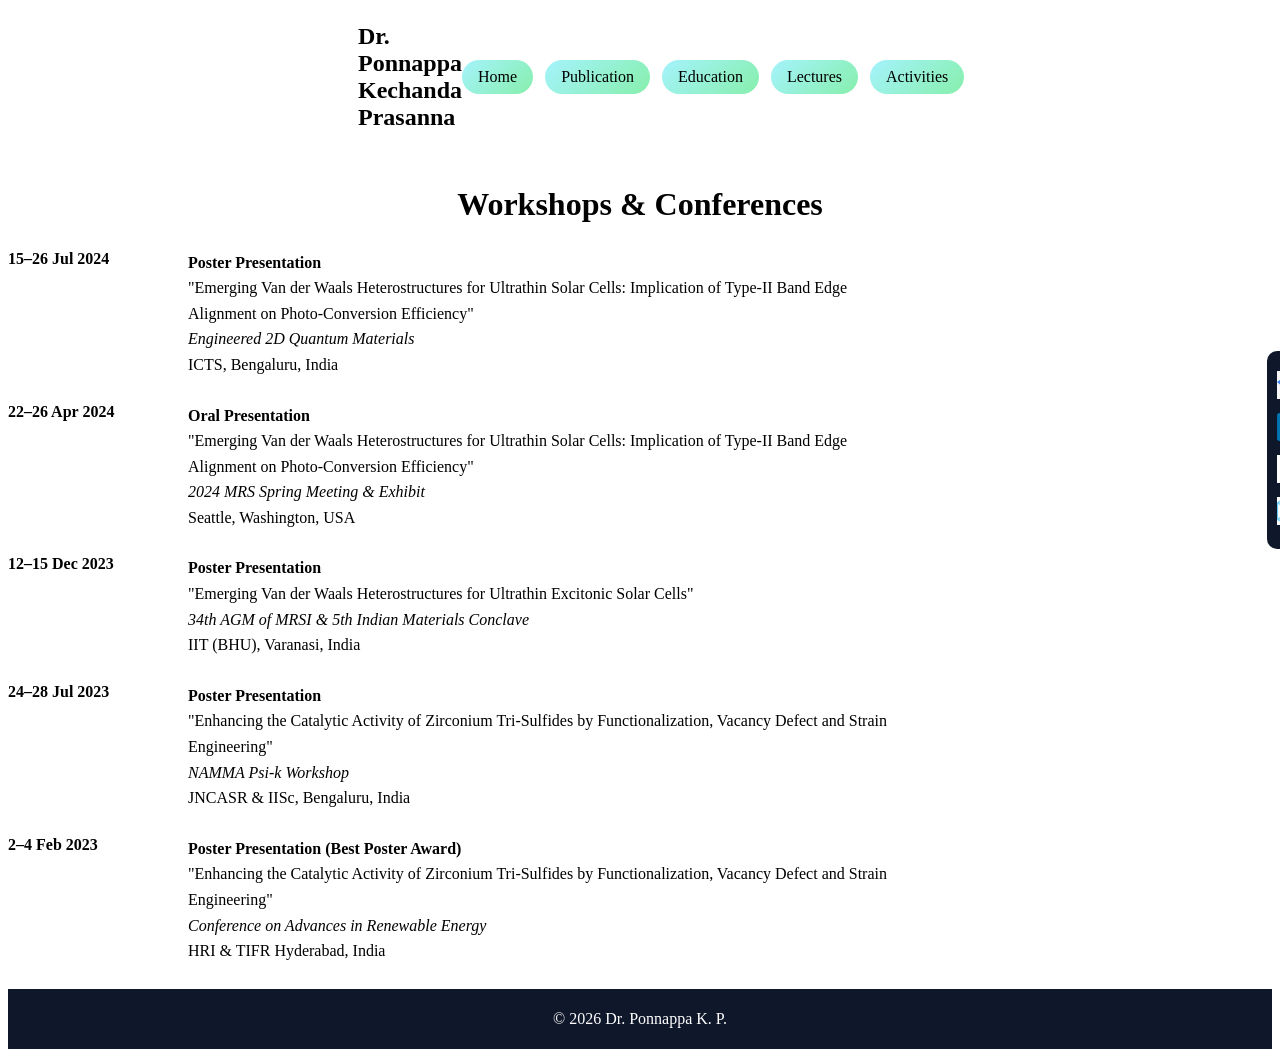
==== activites.html @ 7a3cc841 "Add files via upload" ====
<!DOCTYPE html>
<html lang="en">
<head>
<meta charset="UTF-8">
<meta name="viewport" content="width=device-width, initial-scale=1.0">
<title>Dr. Ponnappa K. P.</title>
<link rel="stylesheet" href="style.css">
</head>

<body>


<!-- Top Navigation -->
<header>
    <div class="nav-left">
        <h2>Dr. Ponnappa Kechanda Prasanna</h2>
    </div>

    <div class="nav-right">
        <a href="index.html">Home</a>
        <a href="publication.html">Publication</a>
        <a href="education.html">Education</a>
        <a href="teaching.html">Lectures</a>
        <a href="activites.html">Activities</a>
    </div>


</header>

<div class="container">
<!-- About Section -->

<div class="activity">
<h2>Workshops & Conferences</h2>

<div class="conference">

<div class="conf-row">
<div class="conf-date">15–26 Jul 2024</div>
<div class="conf-details">
<b>Poster Presentation</b><br>
"Emerging Van der Waals Heterostructures for Ultrathin Solar Cells: Implication of Type-II Band Edge Alignment on Photo-Conversion Efficiency"<br>
<i>Engineered 2D Quantum Materials</i><br>
ICTS, Bengaluru, India
</div>
</div>

<div class="conf-row">
<div class="conf-date">22–26 Apr 2024</div>
<div class="conf-details">
<b>Oral Presentation</b><br>
"Emerging Van der Waals Heterostructures for Ultrathin Solar Cells: Implication of Type-II Band Edge Alignment on Photo-Conversion Efficiency"<br>
<i>2024 MRS Spring Meeting & Exhibit</i><br>
Seattle, Washington, USA
</div>
</div>

<div class="conf-row">
<div class="conf-date">12–15 Dec 2023</div>
<div class="conf-details">
<b>Poster Presentation</b><br>
"Emerging Van der Waals Heterostructures for Ultrathin Excitonic Solar Cells"<br>
<i>34th AGM of MRSI & 5th Indian Materials Conclave</i><br>
IIT (BHU), Varanasi, India
</div>
</div>

<div class="conf-row">
<div class="conf-date">24–28 Jul 2023</div>
<div class="conf-details">
<b>Poster Presentation</b><br>
"Enhancing the Catalytic Activity of Zirconium Tri-Sulfides by Functionalization, Vacancy Defect and Strain Engineering"<br>
<i>NAMMA Psi-k Workshop</i><br>
JNCASR & IISc, Bengaluru, India
</div>
</div>

<div class="conf-row">
<div class="conf-date">2–4 Feb 2023</div>
<div class="conf-details">
<b>Poster Presentation (Best Poster Award)</b><br>
"Enhancing the Catalytic Activity of Zirconium Tri-Sulfides by Functionalization, Vacancy Defect and Strain Engineering"<br>
<i>Conference on Advances in Renewable Energy</i><br>
HRI & TIFR Hyderabad, India
</div>
</div>

</div>

</div>
<div class="social-panel">

    <a href="https://scholar.google.com/citations?user=2jQUvsgAAAAJ&hl=en" target="_blank">
        <img src="google_Scholar.png" alt="Google Scholar">
    </a>

    <a href="https://www.linkedin.com/in/ponnappa-kechanda/" target="_blank">
        <img src="linkedin.png" alt="LinkedIn">
    </a>

    <a href="https://www.researchgate.net/profile/Ponnappa-Prasanna?ev=hdr_xprf" target="_blank">
        <img src="research_gate.png" alt="ResearchGate">
    </a>

<a href="mailto:kechandaponnappa@gmail.com">
    <img src="email.png" alt="Email">
</a>



</div>



</div>


<footer>
    <p>© 2026 Dr. Ponnappa K. P.</p>
</footer>

</body>
</html>
---- style.css ----
header {
    display: flex;
    justify-content: space-between;
    align-items: center;
    padding: 15px 350px;
    background-color: white;
    margin-bottom: 40px ;
}

/* Name on left */
.nav-left h2 {
    color: black;
    margin: 0;
}

/* Navigation container */
.nav-right {
    display: flex;
    gap: 12px;
}

/* Navigation buttons */
.nav-right a {
    text-decoration: none;
    color: black;
    padding: 8px 16px;
    border-radius: 20px;
    background: linear-gradient(135deg, #a5f3fc, #86efac); /* light blue + green */
    font-weight: 500;
    transition: 0.3s;
}

/* Hover effect */
.nav-right a:hover {
    transform: translateY(-2px);
    box-shadow: 0 3px 8px rgba(0,0,0,0.15);
}

.about {
    display: flex;
    align-items: center;
    gap: 40px;
}


.about-image img {
    width: 450px;
    height: 600px;
    object-fit: cover;
    border-radius: 50% / 60%;
    border: 4px solid #e5e7eb;
    box-shadow: 0 4px 10px rgba(0,0,0,0.15);
}

.about-text {
    font-size: 32px;
}

.container {
    max-width: 2100px;   /* page width */
    margin-left: auto;
    margin-right: auto;
}


.cv-button {
    display: inline-block;
    padding: 12px 22px;
    font-size: 16px;
    font-weight: 500;
    color: black;
    text-decoration: none;
    border-radius: 25px;
    background: linear-gradient(135deg, #a5f3fc, #86efac); /* light blue + green */
    transition: all 0.3s ease;
}

.cv-button:hover {
    transform: translateY(-2px);
    box-shadow: 0 4px 10px rgba(0,0,0,0.15);
}

.papers h1 {
    text-align: center;
}

.paper-grid {
    display: flex;
    gap: 5%;
}

.paper-grid iframe {
    width: 30%;
    border: none;
}

footer {
    background-color: #0f172a;
    color: white;
    text-align: center;
    padding: 5px 0;
    width: 100%;
}

.social-panel {
    position: fixed;
    right: -35px;
    top: 50%;
    transform: translateY(-50%);
    background: #0f172a;
    padding: 10px;
    border-radius: 10px 0 0 10px;
    transition: right 0.3s;
    z-index: 1000;
}

.social-panel:hover {
    right: 0;
}

.social-panel a {
    display: block;
    margin: 10px 0;
}

.social-panel img {
    width: 28px;
    height: 28px;
}

.update_soon {
    text-align: center;
}
.publications h2 {
    text-align: center;
    font-size: 32px;
}
.publications {
    font-size: 24px;
}

.publications a {
    color: black;          /* remove blue color */
    text-decoration: none; /* remove underline */
}


.education h2 {
    text-align: center;
    font-size: 32px;
}


.education-grid {
    display: grid;
    grid-template-columns: 1fr 1fr;   /* two equal columns */
    gap: 40px;                        /* space between boxes */
    width: 100%;                      /* use full width */
    font-size: 24px;
}

.edu-box {
    padding: 25px;                    /* bigger box */
    background: #f8fafc;
    border-left: 5px solid #0f172a;
    line-height: 1.6;
    font-size: 16px;
    box-shadow: 0 3px 10px rgba(0,0,0,0.08);
}


.exam-grid {
    display: grid;
    grid-template-columns: 1fr 1fr;
    gap: 30px;
    width: 100%;
}

.exam-box {
    padding: 20px;
    background: #f8fafc;
    border-left: 5px solid #0f172a;
    line-height: 1.6;
    box-shadow: 0 3px 8px rgba(0,0,0,0.08);
}

.exam-grid h2 {
    text-align: center;
    font-size: 32px;
}

.teach h2 {
    text-align: center;
    font-size: 32px;
}

.teaching {
    max-width: 900px;
}

.teach-row {
    display: grid;
    grid-template-columns: 180px 1fr;
    margin-bottom: 25px;
}

.teach-date {
    font-weight: bold;
}

.teach-details {
    line-height: 1.6;
}

.conference {
    max-width: 900px;
}

.conf-row {
    display: grid;
    grid-template-columns: 180px 1fr;
    margin-bottom: 25px;
}

.conf-date {
    font-weight: bold;
}

.conf-details {
    line-height: 1.6;
}

.activity h2 {
    text-align: center;
    font-size: 32px;
}
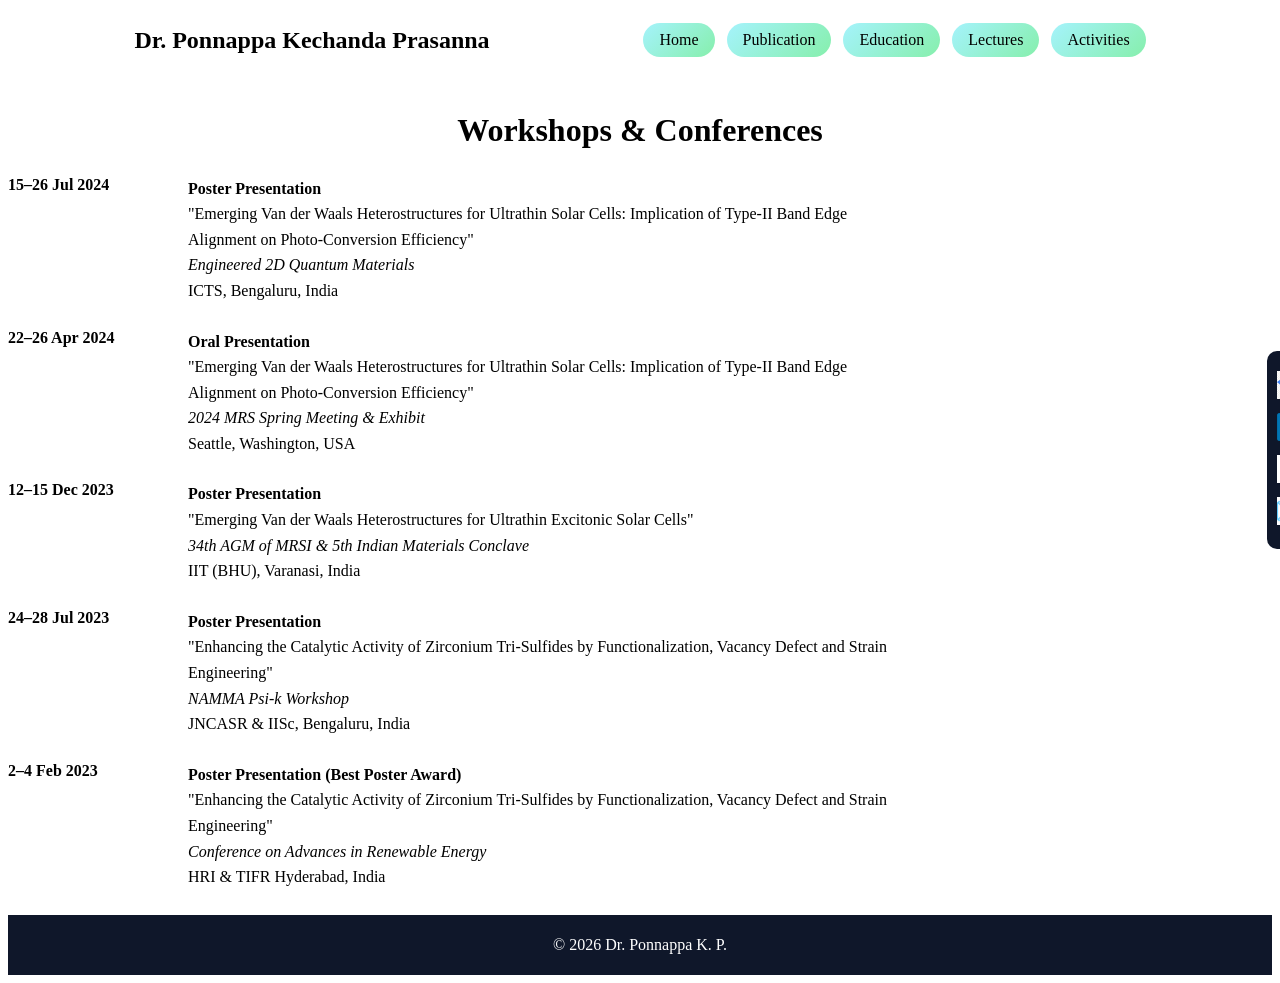
==== commit 4372d37a: "Update activites.html" ====
--- a/activites.html
+++ b/activites.html
@@ -5,6 +5,7 @@
 <meta name="viewport" content="width=device-width, initial-scale=1.0">
 <title>Dr. Ponnappa K. P.</title>
 <link rel="stylesheet" href="style.css">
+<meta name="viewport" content="width=device-width, initial-scale=1.0">
 </head>
 
 <body>
@@ -16,6 +17,9 @@
         <h2>Dr. Ponnappa Kechanda Prasanna</h2>
     </div>
 
+<div class="menu-toggle" onclick="toggleMenu()">
+☰
+</div>
     <div class="nav-right">
         <a href="index.html">Home</a>
         <a href="publication.html">Publication</a>
@@ -118,6 +122,11 @@
 <footer>
     <p>© 2026 Dr. Ponnappa K. P.</p>
 </footer>
-
+<script>
+function toggleMenu() {
+    var menu = document.getElementById("nav-menu");
+    menu.classList.toggle("active");
+}
+</script>
 </body>
 </html>
--- a/style.css
+++ b/style.css
@@ -2,7 +2,7 @@
     display: flex;
     justify-content: space-between;
     align-items: center;
-    padding: 15px 350px;
+    padding: 15px 10%;
     background-color: white;
     margin-bottom: 40px ;
 }
@@ -235,3 +235,37 @@
     font-size: 32px;
 }
 
+.menu-toggle {
+    display: none;
+    font-size: 28px;
+    cursor: pointer;
+}
+
+/* Mobile style */
+@media (max-width: 768px) {
+
+header {
+    padding: 15px 20px;
+    flex-wrap: wrap;
+}
+
+.menu-toggle {
+    display: block;
+}
+
+.nav-right {
+    display: none;
+    width: 100%;
+    flex-direction: column;
+    margin-top: 10px;
+}
+
+.nav-right a {
+    padding: 10px 0;
+}
+
+.nav-right.active {
+    display: flex;
+}
+
+}
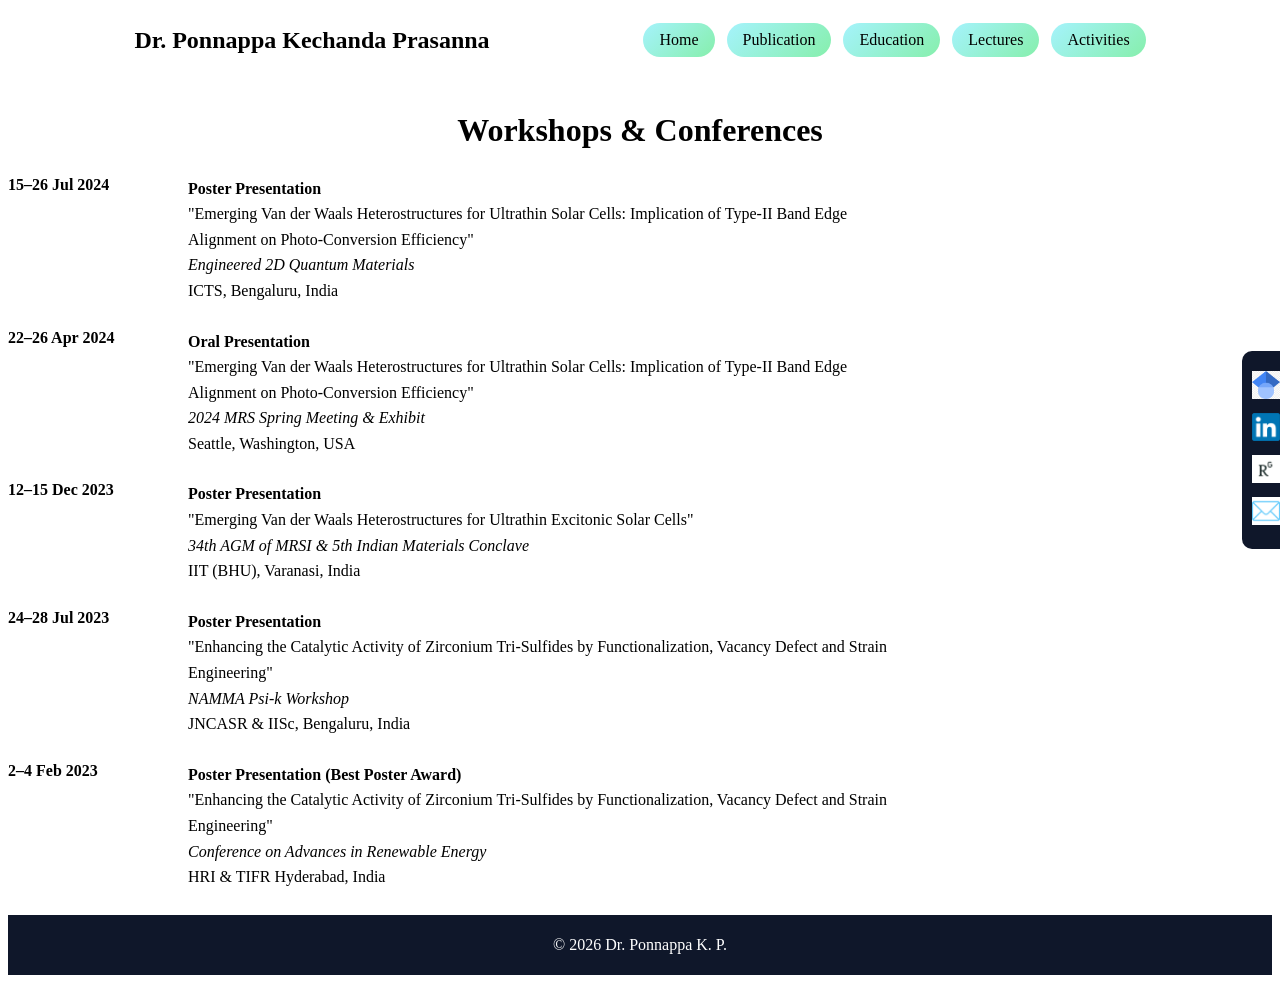
==== commit 9b411d5f: "Update activites.html" ====
--- a/activites.html
+++ b/activites.html
@@ -5,7 +5,6 @@
 <meta name="viewport" content="width=device-width, initial-scale=1.0">
 <title>Dr. Ponnappa K. P.</title>
 <link rel="stylesheet" href="style.css">
-<meta name="viewport" content="width=device-width, initial-scale=1.0">
 </head>
 
 <body>
@@ -20,7 +19,7 @@
 <div class="menu-toggle" onclick="toggleMenu()">
 ☰
 </div>
-    <div class="nav-right">
+    <div class="nav-right" id="nav-menu">
         <a href="index.html">Home</a>
         <a href="publication.html">Publication</a>
         <a href="education.html">Education</a>
@@ -123,10 +122,20 @@
     <p>© 2026 Dr. Ponnappa K. P.</p>
 </footer>
 <script>
-function toggleMenu() {
-    var menu = document.getElementById("nav-menu");
-    menu.classList.toggle("active");
+
+function toggleMenu(){
+    document.getElementById("nav-menu").classList.toggle("active");
 }
+
+/* close menu when scrolling */
+
+window.addEventListener("scroll", function(){
+    let menu = document.getElementById("nav-menu");
+    if(menu.classList.contains("active")){
+        menu.classList.remove("active");
+    }
+});
+
 </script>
 </body>
 </html>
--- a/style.css
+++ b/style.css
@@ -5,6 +5,15 @@
     padding: 15px 10%;
     background-color: white;
     margin-bottom: 40px ;
+    position:sticky;
+    top:0;
+    z-index:1000;
+}
+
+
+#header-name{
+    opacity:0;
+    transition:opacity 0.3s ease;
 }
 
 /* Name on left */
@@ -53,7 +62,7 @@
 }
 
 .about-text {
-    font-size: 32px;
+    font-size: 24px;
 }
 
 .container {
@@ -86,12 +95,13 @@
 
 .paper-grid {
     display: flex;
-    gap: 5%;
+    flex-wrap: wrap;
+    justify-content: space-between;
 }
 
 .paper-grid iframe {
     width: 30%;
-    border: none;
+    height: 80vh;
 }
 
 footer {
@@ -104,7 +114,7 @@
 
 .social-panel {
     position: fixed;
-    right: -35px;
+    right: -10px;
     top: 50%;
     transform: translateY(-50%);
     background: #0f172a;
@@ -242,30 +252,85 @@
 }
 
 /* Mobile style */
-@media (max-width: 768px) {
+@media (max-width: 900px) {
 
 header {
-    padding: 15px 20px;
-    flex-wrap: wrap;
+    display: flex;
+    justify-content: space-between;
+    align-items: center;
+    padding: 15px 5%;
 }
 
 .menu-toggle {
     display: block;
-}
-
-.nav-right {
-    display: none;
+    font-size: 28px;
+    cursor: pointer;
+     margin-left: auto;
+}
+
+    .nav-right{
+    position:fixed;
+    top:0;
+    left:0;
+    width:100%;
+    height:100vh;
+    background:white;
+
+    display:flex;
+    flex-direction:column;
+    justify-content:center;
+    align-items:center;
+
+    transform:translateY(-100%);
+    transition:transform 0.4s ease;
+
+    z-index:999;
+}
+
+.nav-right.active{
+    transform:translateY(0);
+}
+
+.nav-right a{
+    font-size:22px;
+}
+
+
+.nav-right.active {
+    display: flex;
+}
+    .nav-left h2{
+        font-size: 18px;
+        margin: 0;
+    }
+    
+.paper-grid {
+    flex-direction: column;
+}
+
+.paper-grid iframe {
     width: 100%;
+    height: 500px;
+}
+
+    .about {
     flex-direction: column;
-    margin-top: 10px;
-}
-
-.nav-right a {
-    padding: 10px 0;
-}
-
-.nav-right.active {
-    display: flex;
-}
-
-}
+    align-items: center;
+    text-align: center;
+}
+
+.about-image img{
+    width: 220px;
+    height: auto;
+}
+
+.about-text{
+    margin-top: 12px;
+}
+.publications {
+    font-size: 12px;
+}
+
+}
+
+}
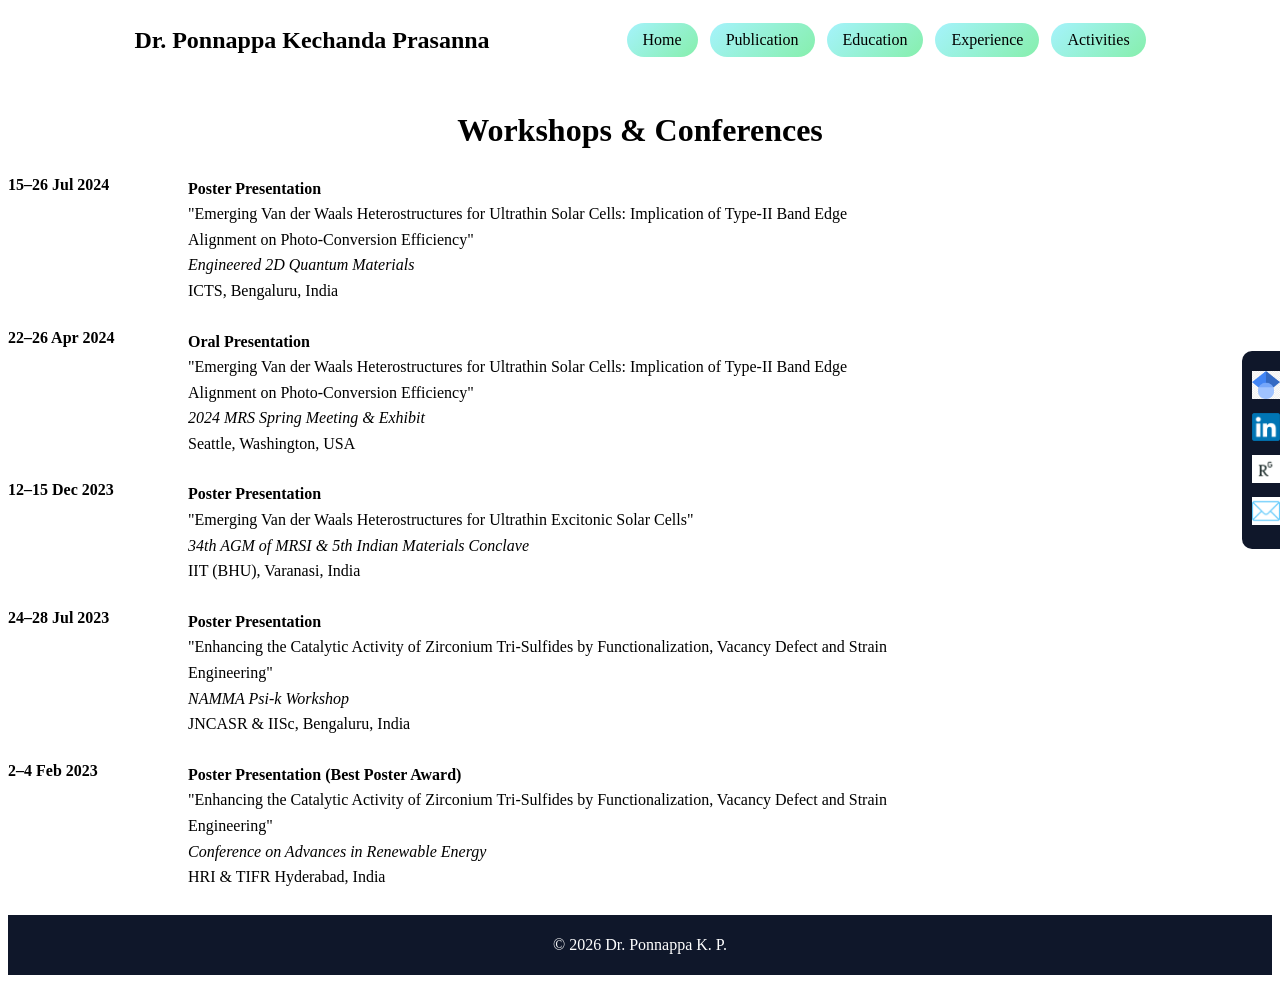
==== commit 9984c81e: "Update activites.html" ====
--- a/activites.html
+++ b/activites.html
@@ -23,7 +23,7 @@
         <a href="index.html">Home</a>
         <a href="publication.html">Publication</a>
         <a href="education.html">Education</a>
-        <a href="teaching.html">Lectures</a>
+        <a href="teaching.html">Experience</a>
         <a href="activites.html">Activities</a>
     </div>
 
